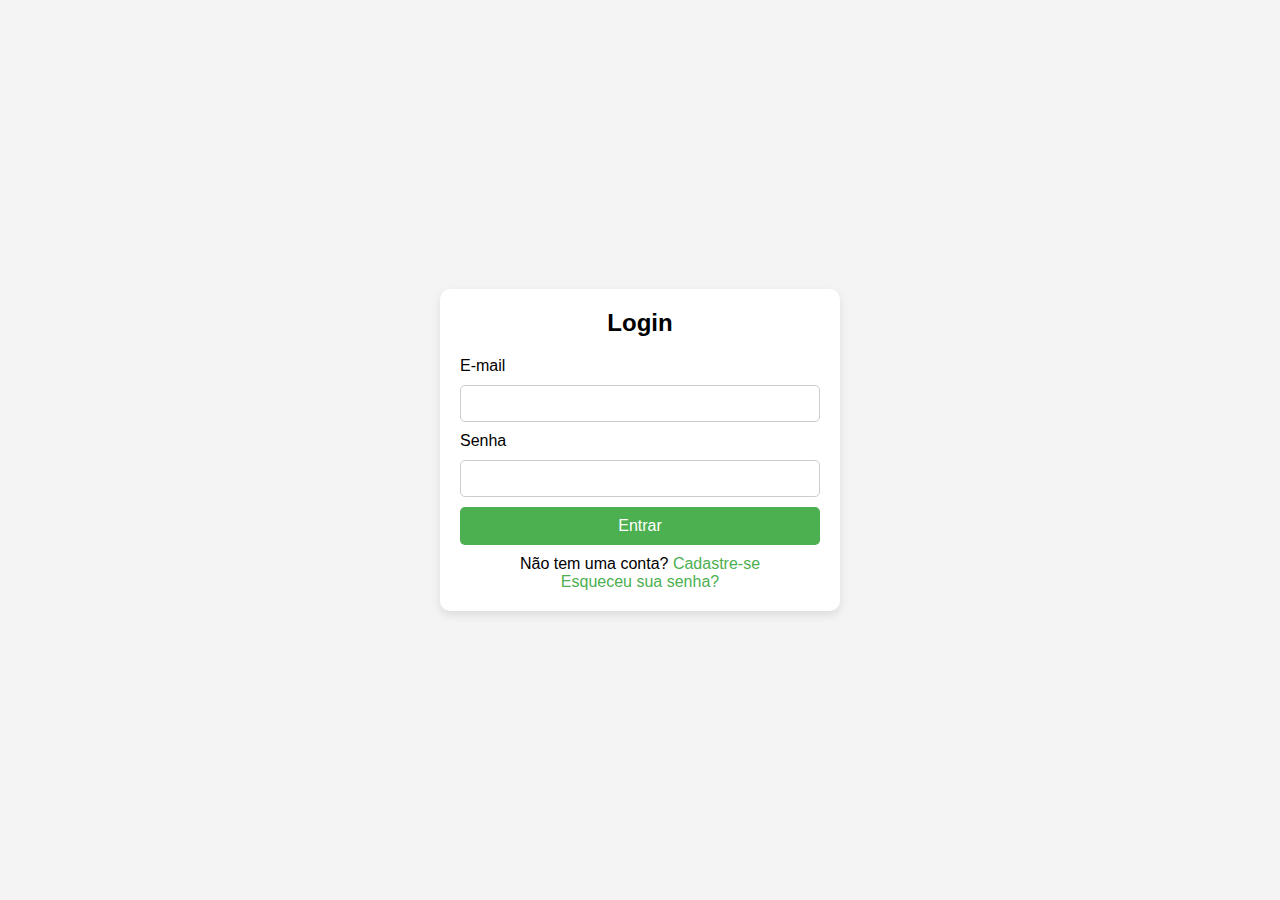
==== login.html @ d6bd6c72 "Página principal e Login" ====
<!DOCTYPE html>
<html lang="pt-br">
<head>
    <meta charset="UTF-8">
    <meta name="viewport" content="width=device-width, initial-scale=1.0">
    <title>Login</title>
    <link rel="stylesheet" href="main.css">
</head>
<body>

    <div class="container">
        <h2>Login</h2>
        <form action="/login" method="post">
            <label for="email">E-mail</label>
            <input type="email" id="email" name="email" required>

            <label for="password">Senha</label>
            <input type="password" id="password" name="password" required>

            <a href="marketplace.html"><button type="submit">Entrar</button></a>
        </form>

        <div class="link">
            <p>Não tem uma conta? <a href="/register">Cadastre-se</a></p>
            <p><a href="/forgot-password">Esqueceu sua senha?</a></p>
        </div>
    </div>

</body>
</html>
---- main.css ----
@import url(./Assets/Styles/global.css);
@import url(./Assets/Styles/login.css);
@import url(./assets/Styles/impacto.css);
@import url(./assets/Styles/financiamento.css);
@import url(./assets/Styles/produto.css);
@import url(./assets/Styles/inicio.css);
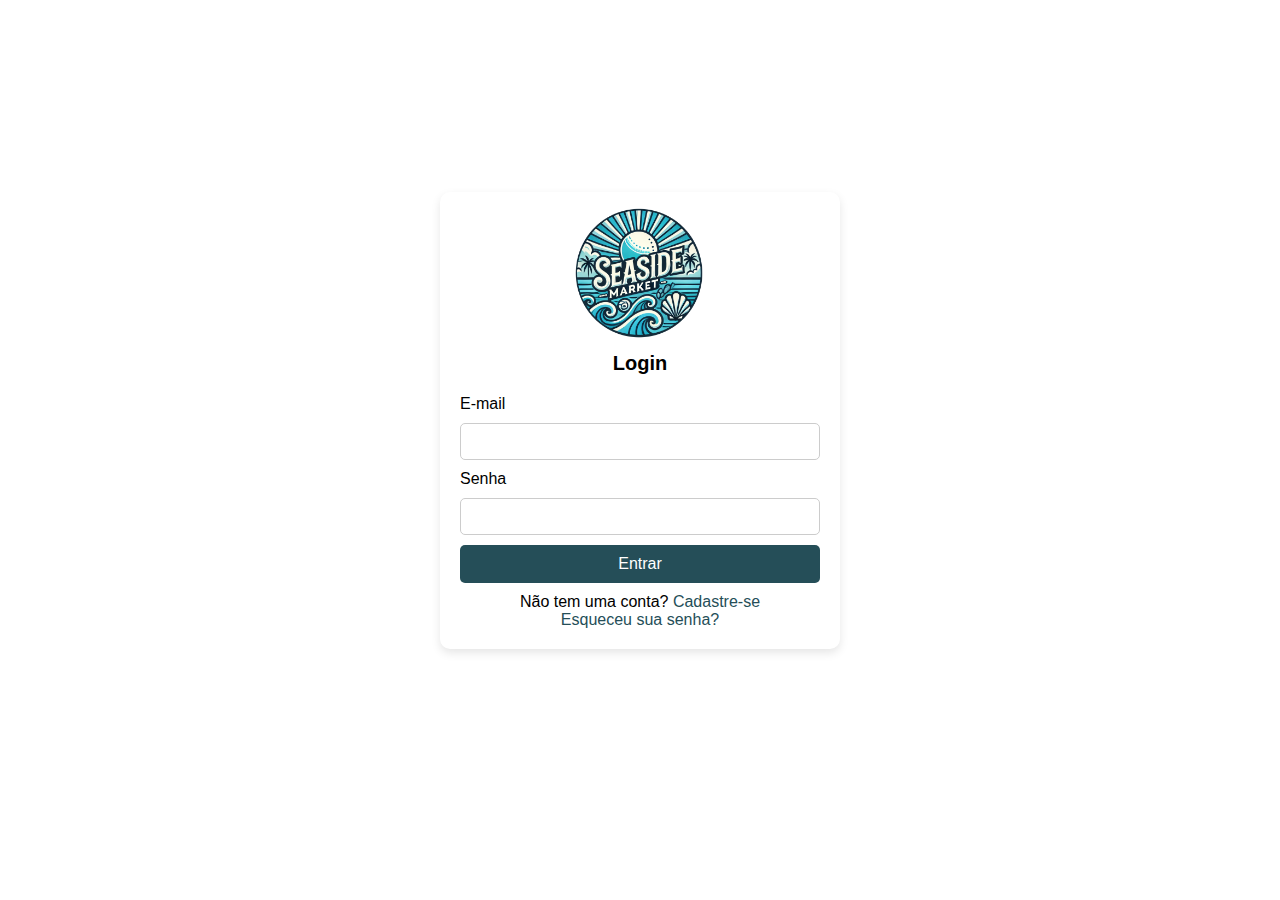
==== commit 65b5656c: "Atualização 23-09: Estilização da página de Marketplace e de Login; Estilização e formatação na pági" ====
--- a/login.html
+++ b/login.html
@@ -4,20 +4,23 @@
     <meta charset="UTF-8">
     <meta name="viewport" content="width=device-width, initial-scale=1.0">
     <title>Login</title>
-    <link rel="stylesheet" href="main.css">
+    <link rel="stylesheet" href="./src/css/partials/login.css">
 </head>
 <body>
-
+    <div class="logo">
+    </div>
     <div class="container">
+        <img src="./src/images/Logo2.webp" alt="Logo da Seaside Market">
         <h2>Login</h2>
-        <form action="/login" method="post">
+        <!-- Formulário de login -->
+        <form id="loginForm">
             <label for="email">E-mail</label>
             <input type="email" id="email" name="email" required>
 
             <label for="password">Senha</label>
             <input type="password" id="password" name="password" required>
 
-            <a href="marketplace.html"><button type="submit">Entrar</button></a>
+            <button type="submit">Entrar</button>
         </form>
 
         <div class="link">
@@ -26,5 +29,7 @@
         </div>
     </div>
 
+    <!-- Carregue o script que realiza o redirecionamento -->
+    <script src="./src/javascript.js"></script>
 </body>
-</html>+</html>
--- a/src/css/partials/login.css
+++ b/src/css/partials/login.css
@@ -0,0 +1,73 @@
+* {
+    margin: 0;
+    padding: 0;
+    box-sizing: border-box;
+    list-style: none;
+    text-decoration: none;
+}
+
+body {
+    font-family: Arial, sans-serif;
+    background-image: url("/MarketPesca/src/images/praia.jpg");
+    background-size: cover;
+    display: flex;
+    justify-content: center;
+    align-items: center;
+    height: 100vh;
+    margin: 0;
+}
+
+body img {
+    height: 140px;
+    width: 140px;
+    position: absolute;
+    top: 10px;
+    left: 50%;
+    transform: translateX(-50%);
+}
+.container {
+    background-color: white;
+    margin-bottom: 60px;
+    padding: 160px 20px 20px;
+    border-radius: 10px;
+    box-shadow: 0 4px 10px rgba(0, 0, 0, 0.1);
+    max-width: 400px;
+    width: 100%;
+    position: relative;
+}
+h2 {
+    font-size: 20px;
+    text-align: center;
+    margin-bottom: 20px;
+}
+input[type="email"], input[type="password"] {
+    width: 100%;
+    padding: 10px;
+    margin: 10px 0;
+    border: 1px solid #ccc;
+    border-radius: 5px;
+}
+button {
+    width: 100%;
+    padding: 10px;
+    background-color: #254e58;
+    color: white;
+    border: none;
+    border-radius: 5px;
+    font-size: 16px;
+    cursor: pointer;
+}
+button:hover {
+    background-color: #254e58;
+}
+.link {
+    text-align: center;
+    margin-top: 10px;
+}
+.link a {
+    text-decoration: none;
+    color:#254e58;
+}
+.link a:hover {
+    text-decoration: underline;
+}
